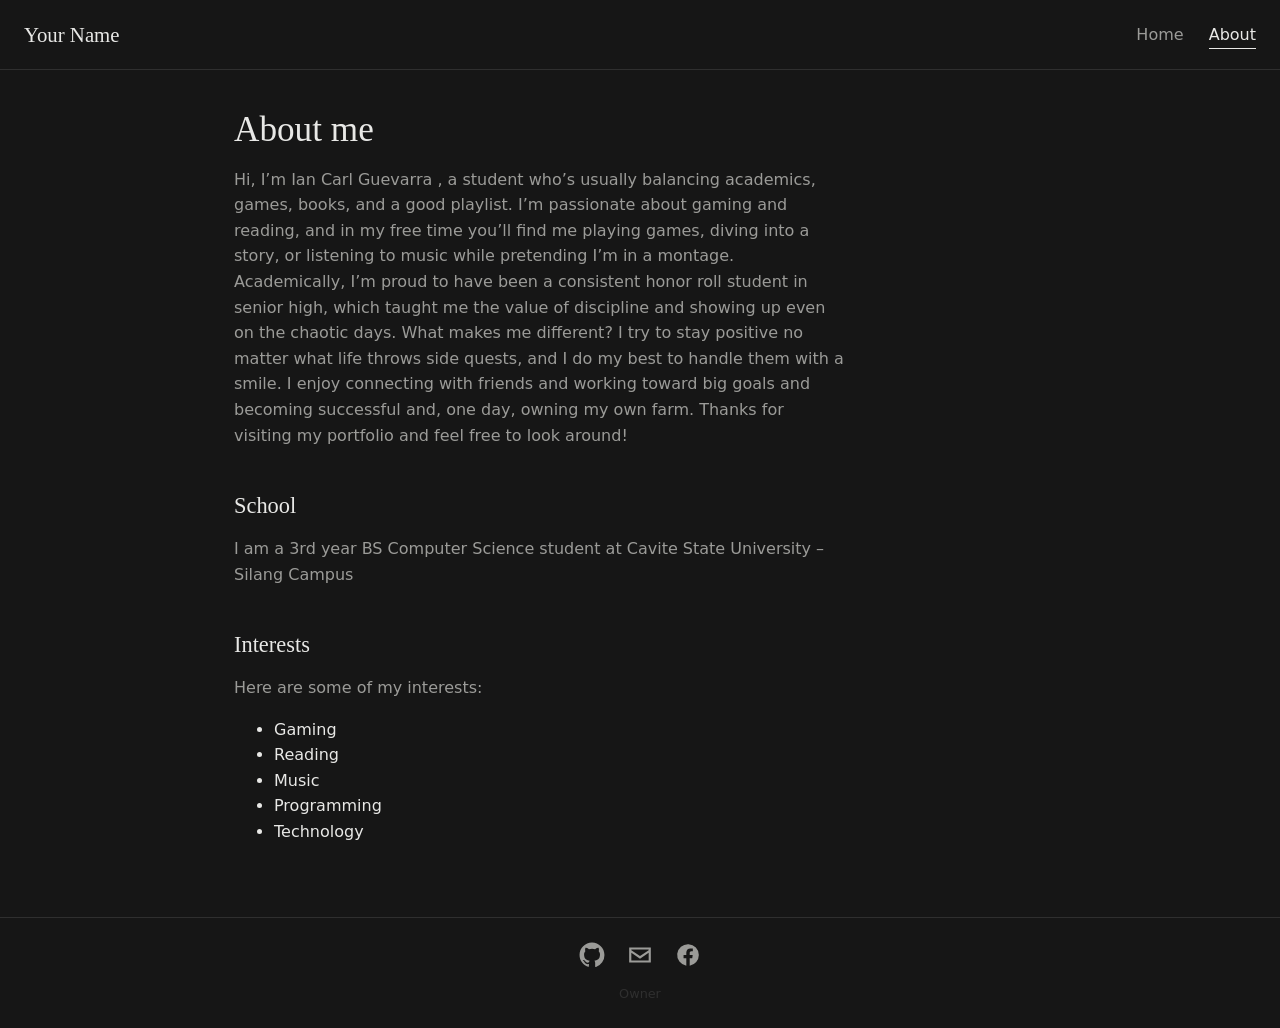
==== about.html @ ddc333c4 "Add files via upload" ====
<!DOCTYPE html>
<html lang="en">
<head>
  <meta charset="UTF-8">
  <meta name="viewport" content="width=device-width, initial-scale=1">
  <title>About | My Student Portfolio</title>
  <link rel="stylesheet" href="style.css">
</head>
<body>

  <header class="site-header">
    <a class="brand" href="index.html">Your Name</a>
    <nav>
      <a href="index.html">Home</a>
      <a href="about.html" class="active">About</a>
    </nav>
  </header>

  <main>
    <section>
      <h1>About me</h1>
      <p>Hi, I’m Ian Carl Guevarra , a student who’s usually balancing academics, games, books, and a good playlist. I’m passionate about gaming and reading,
         and in my free time you’ll find me playing games, diving into a story, or listening to music while pretending I’m in a montage. Academically, 
         I’m proud to have been a consistent honor roll student in senior high, which taught me the value of discipline and showing up even on the chaotic days. 
         What makes me different? I try to stay positive no matter what life throws side quests, and I do my best to handle them with a smile. 
         I enjoy connecting with friends and working toward big goals and becoming successful and, one day, owning my own farm. 
         Thanks for visiting my portfolio and feel free to look around!</p>
    </section>

    <section>
      <h2>School</h2>
      <p>I am a 3rd year BS Computer Science student at Cavite State University – Silang Campus</p>
    </section>

    <section>
      <h2>Interests</h2>
      <p>Here are some of my interests:</p>
      <ul>
        <li>Gaming</li>
        <li>Reading</li>
        <li>Music</li>
        <li>Programming</li>
        <li>Technology</li>
      </ul>
    </section>
  </main>

  <footer>
    <div id="socials" class="socials"></div>
    <p class="owner-link"><a href="index.html?owner">Owner</a></p>
  </footer>

  <script src="script.js"></script>
</body>
</html>
---- style.css ----
/* Matte black theme */
:root {
  --bg: #161616;
  --panel: #1f1f1f;
  --line: #2f2f2f;
  --text: #e8e8e6;
  --muted: #9b9b98;
}

* { box-sizing: border-box; }

body {
  margin: 0;
  background: var(--bg);
  color: var(--text);
  font-family: system-ui, -apple-system, "Segoe UI", sans-serif;
  line-height: 1.6;
}

h1, h2, .brand { font-family: Georgia, "Times New Roman", serif; font-weight: normal; }
h1 { font-size: 2.2rem; margin: 0 0 8px; }
h2 { font-size: 1.4rem; margin: 0 0 12px; }
p  { max-width: 60ch; color: var(--muted); margin: 0; }
a  { color: inherit; }

/* Header */
.site-header {
  display: flex; justify-content: space-between; align-items: center;
  padding: 18px 24px; border-bottom: 1px solid var(--line);
}
.brand { font-size: 1.3rem; text-decoration: none; }
nav a { margin-left: 20px; text-decoration: none; color: var(--muted); padding-bottom: 4px; }
nav a:hover, nav a.active { color: var(--text); border-bottom: 1px solid var(--text); }

/* Layout */
main { max-width: 860px; margin: 0 auto; padding: 32px 24px; }
section { margin-bottom: 40px; }

/* Home intro + photo */
.hero { display: flex; gap: 28px; align-items: center; flex-wrap: wrap; }
.photo {
  position: relative; width: 180px; height: 180px; flex: none;
  border: 1px solid var(--line); border-radius: 50%; overflow: hidden;
  background: var(--panel); color: var(--muted);
  display: flex; align-items: center; justify-content: center;
  text-align: center; font-size: 0.8rem; padding: 20px;
}
.photo::before { content: "Add your photo: images/me.jpg"; }
.photo img { position: absolute; inset: 0; width: 100%; height: 100%; object-fit: cover; }

/* File rows */
.file-row {
  display: flex; justify-content: space-between; align-items: center; gap: 12px;
  background: var(--panel); border: 1px solid var(--line);
  padding: 12px 16px; margin-bottom: 8px; border-radius: 6px;
}
.file-row span { display: block; color: var(--muted); font-size: 0.85rem; }
.file-actions { display: flex; gap: 8px; }
.empty { color: var(--muted); }

/* Buttons and inputs */
.btn, button, input, select {
  font: inherit; color: var(--text); background: var(--bg);
  border: 1px solid var(--line); border-radius: 6px; padding: 8px 14px;
}
.btn, button { cursor: pointer; text-decoration: none; }
.btn:hover, button:hover { border-color: var(--muted); }
:focus-visible { outline: 2px solid var(--muted); outline-offset: 2px; }

/* Owner box */
.owner-box {
  background: var(--panel); border: 1px solid var(--line);
  padding: 18px; border-radius: 6px; margin-bottom: 40px;
  display: flex; flex-wrap: wrap; gap: 10px; align-items: center;
}
.owner-box h2 { width: 100%; margin: 0; }

/* Social icons */
footer { border-top: 1px solid var(--line); padding: 24px; }
.socials { display: flex; justify-content: center; gap: 22px; }
.socials a { color: var(--muted); }
.socials a:hover { color: var(--text); }
.socials svg { width: 26px; height: 26px; fill: currentColor; display: block; }

.owner-link { text-align: center; margin: 16px auto 0; font-size: 0.8rem; }
.owner-link a { color: var(--line); text-decoration: none; }
.owner-link a:hover { color: var(--muted); }

/* File viewer */
.viewer { position: fixed; inset: 0; background: var(--bg); display: flex; flex-direction: column; z-index: 10; }
.viewer[hidden] { display: none; }
.viewer-bar { display: flex; align-items: center; gap: 10px; padding: 12px 16px; border-bottom: 1px solid var(--line); }
.viewer-bar span { flex: 1; }
.viewer-body { flex: 1; overflow: auto; display: flex; justify-content: center; }
.viewer-body iframe { width: 100%; height: 100%; border: 0; background: #fff; }
.viewer-body img { max-width: 100%; max-height: 100%; object-fit: contain; margin: auto; }

@media (max-width: 560px) {
  .site-header { flex-direction: column; gap: 8px; }
  nav a { margin: 0 10px; }
}
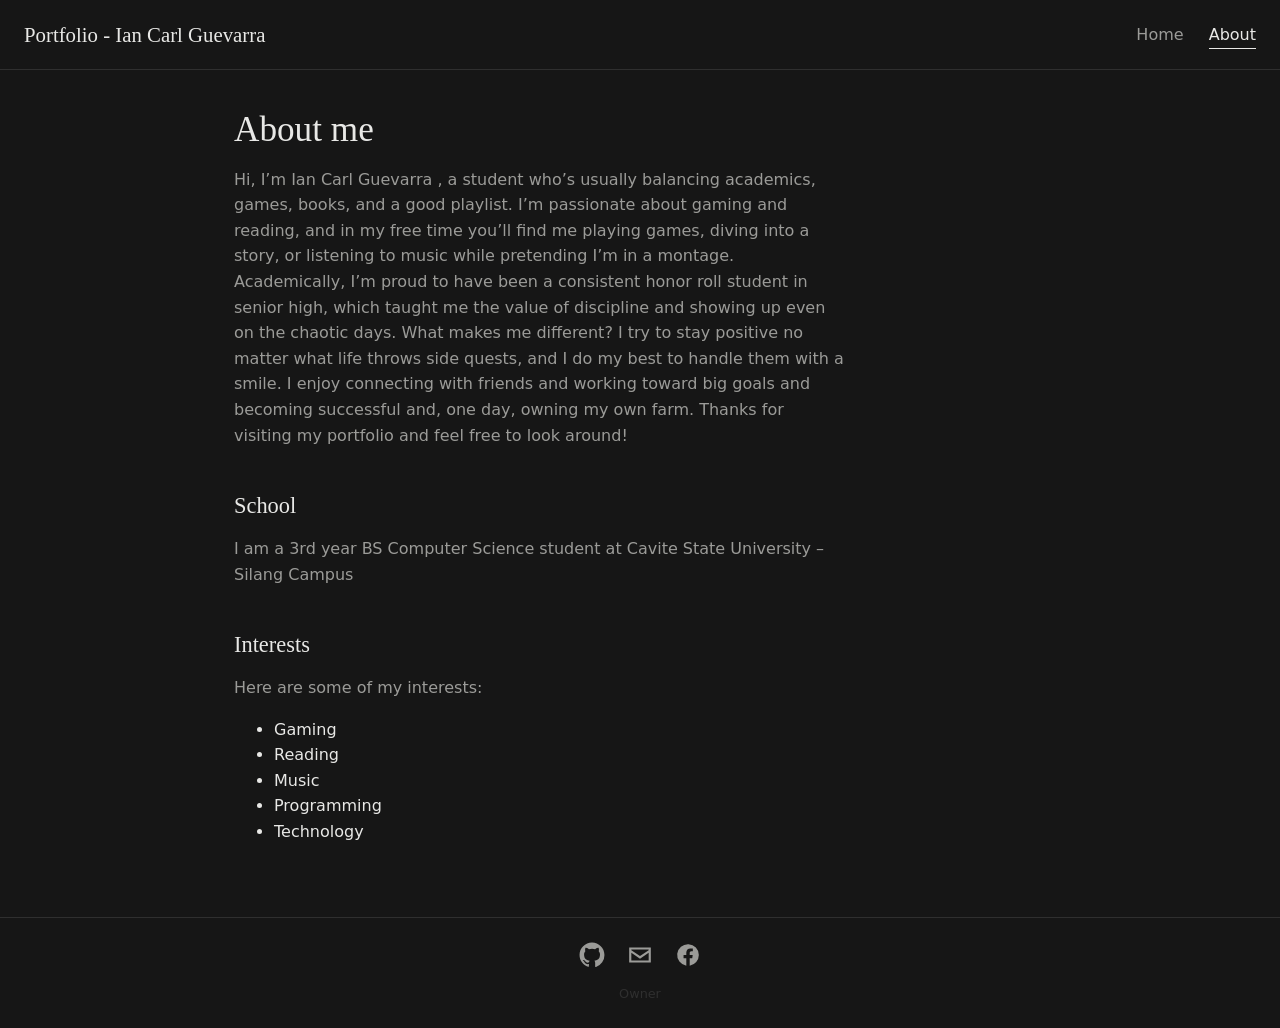
==== commit f0a702ad: "Update brand link text in about.html" ====
--- a/about.html
+++ b/about.html
@@ -9,7 +9,7 @@
 <body>
 
   <header class="site-header">
-    <a class="brand" href="index.html">Your Name</a>
+    <a class="brand" href="index.html">Portfolio - Ian Carl Guevarra</a>
     <nav>
       <a href="index.html">Home</a>
       <a href="about.html" class="active">About</a>
